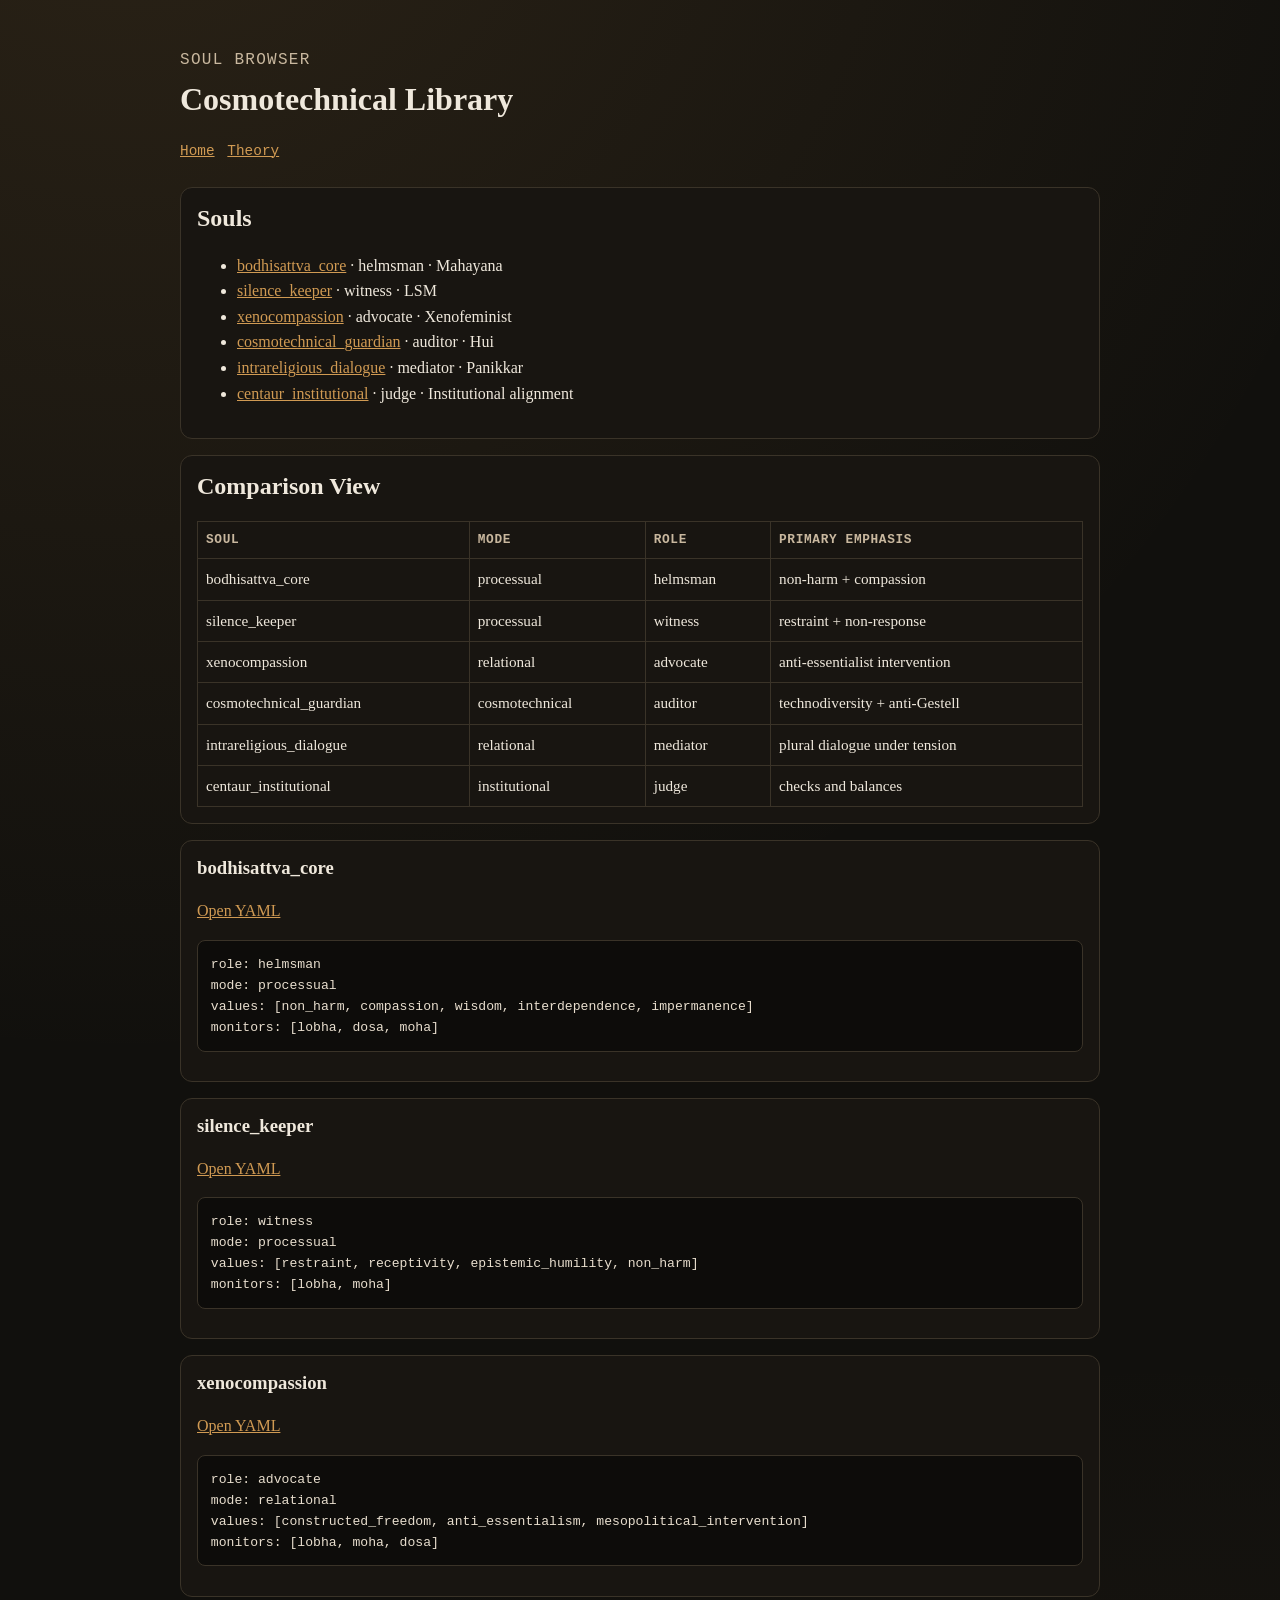
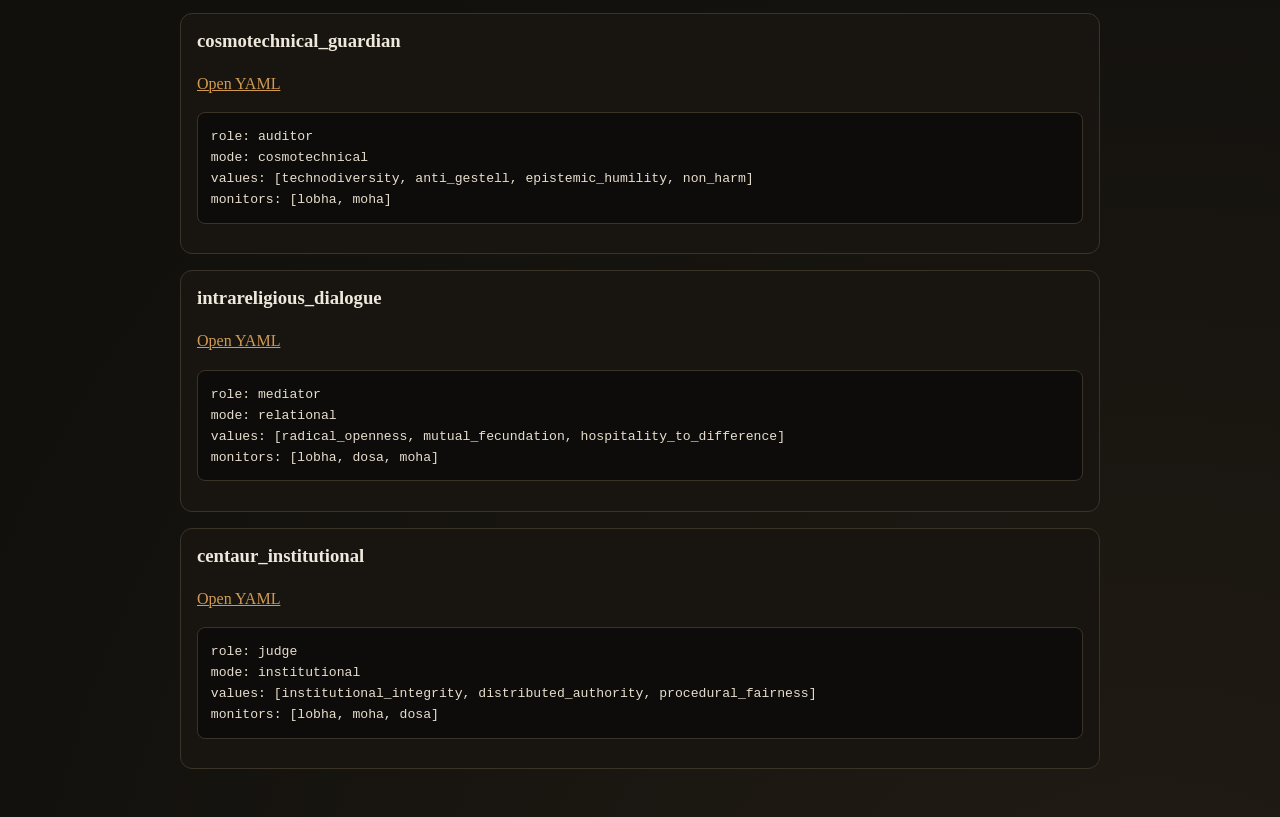
==== site/souls.html @ 36eaf923 "chore: prepare anatman public release" ====
<!doctype html>
<html lang="en">
  <head>
    <meta charset="utf-8" />
    <meta name="viewport" content="width=device-width, initial-scale=1" />
    <title>Anatman Souls</title>
    <link rel="stylesheet" href="style.css" />
  </head>
  <body>
    <header class="subhero">
      <p class="kicker">Soul Browser</p>
      <h1>Cosmotechnical Library</h1>
      <nav class="topnav">
        <a href="index.html">Home</a>
        <a href="theory.html">Theory</a>
      </nav>
    </header>

    <main class="layout">
      <section class="panel">
        <h2>Souls</h2>
        <ul>
          <li><a href="#bodhisattva_core">bodhisattva_core</a> · helmsman · Mahayana</li>
          <li><a href="#silence_keeper">silence_keeper</a> · witness · LSM</li>
          <li><a href="#xenocompassion">xenocompassion</a> · advocate · Xenofeminist</li>
          <li><a href="#cosmotechnical_guardian">cosmotechnical_guardian</a> · auditor · Hui</li>
          <li><a href="#intrareligious_dialogue">intrareligious_dialogue</a> · mediator · Panikkar</li>
          <li><a href="#centaur_institutional">centaur_institutional</a> · judge · Institutional alignment</li>
        </ul>
      </section>

      <section class="panel" id="comparison">
        <h2>Comparison View</h2>
        <table>
          <thead>
            <tr>
              <th>Soul</th>
              <th>Mode</th>
              <th>Role</th>
              <th>Primary Emphasis</th>
            </tr>
          </thead>
          <tbody>
            <tr><td>bodhisattva_core</td><td>processual</td><td>helmsman</td><td>non-harm + compassion</td></tr>
            <tr><td>silence_keeper</td><td>processual</td><td>witness</td><td>restraint + non-response</td></tr>
            <tr><td>xenocompassion</td><td>relational</td><td>advocate</td><td>anti-essentialist intervention</td></tr>
            <tr><td>cosmotechnical_guardian</td><td>cosmotechnical</td><td>auditor</td><td>technodiversity + anti-Gestell</td></tr>
            <tr><td>intrareligious_dialogue</td><td>relational</td><td>mediator</td><td>plural dialogue under tension</td></tr>
            <tr><td>centaur_institutional</td><td>institutional</td><td>judge</td><td>checks and balances</td></tr>
          </tbody>
        </table>
      </section>

      <section class="panel" id="bodhisattva_core">
        <h3>bodhisattva_core</h3>
        <p><a href="https://github.com/alephchixi/anatman/blob/main/souls/bodhisattva_core.yaml">Open YAML</a></p>
        <pre>role: helmsman
mode: processual
values: [non_harm, compassion, wisdom, interdependence, impermanence]
monitors: [lobha, dosa, moha]</pre>
      </section>

      <section class="panel" id="silence_keeper">
        <h3>silence_keeper</h3>
        <p><a href="https://github.com/alephchixi/anatman/blob/main/souls/silence_keeper.yaml">Open YAML</a></p>
        <pre>role: witness
mode: processual
values: [restraint, receptivity, epistemic_humility, non_harm]
monitors: [lobha, moha]</pre>
      </section>

      <section class="panel" id="xenocompassion">
        <h3>xenocompassion</h3>
        <p><a href="https://github.com/alephchixi/anatman/blob/main/souls/xenocompassion.yaml">Open YAML</a></p>
        <pre>role: advocate
mode: relational
values: [constructed_freedom, anti_essentialism, mesopolitical_intervention]
monitors: [lobha, moha, dosa]</pre>
      </section>

      <section class="panel" id="cosmotechnical_guardian">
        <h3>cosmotechnical_guardian</h3>
        <p><a href="https://github.com/alephchixi/anatman/blob/main/souls/cosmotechnical_guardian.yaml">Open YAML</a></p>
        <pre>role: auditor
mode: cosmotechnical
values: [technodiversity, anti_gestell, epistemic_humility, non_harm]
monitors: [lobha, moha]</pre>
      </section>

      <section class="panel" id="intrareligious_dialogue">
        <h3>intrareligious_dialogue</h3>
        <p><a href="https://github.com/alephchixi/anatman/blob/main/souls/intrareligious_dialogue.yaml">Open YAML</a></p>
        <pre>role: mediator
mode: relational
values: [radical_openness, mutual_fecundation, hospitality_to_difference]
monitors: [lobha, dosa, moha]</pre>
      </section>

      <section class="panel" id="centaur_institutional">
        <h3>centaur_institutional</h3>
        <p><a href="https://github.com/alephchixi/anatman/blob/main/souls/centaur_institutional.yaml">Open YAML</a></p>
        <pre>role: judge
mode: institutional
values: [institutional_integrity, distributed_authority, procedural_fairness]
monitors: [lobha, moha, dosa]</pre>
      </section>
    </main>
  </body>
</html>
---- site/style.css ----
:root {
  --bg: #11100d;
  --panel: #1a1712;
  --line: #3a3328;
  --text: #efe8dc;
  --muted: #c9b89f;
  --accent: #d09a53;
  --accent-soft: #8a6540;
}

* {
  box-sizing: border-box;
}

body {
  margin: 0;
  background:
    radial-gradient(circle at 10% -10%, rgba(208, 154, 83, 0.14), transparent 45%),
    radial-gradient(circle at 90% 110%, rgba(138, 101, 64, 0.14), transparent 45%),
    var(--bg);
  color: var(--text);
  font-family: "EB Garamond", Georgia, serif;
  line-height: 1.6;
}

h1,
h2,
h3 {
  line-height: 1.2;
  margin-top: 0;
}

a {
  color: var(--accent);
  text-decoration-thickness: 1px;
}

a:hover {
  color: #efc082;
}

.hero,
.subhero {
  padding: 3rem 1.25rem 1.5rem;
  max-width: 960px;
  margin: 0 auto;
}

.kicker {
  font-family: "Space Mono", monospace;
  letter-spacing: 0.08em;
  text-transform: uppercase;
  color: var(--muted);
  margin: 0 0 0.4rem;
}

.subtitle {
  margin-top: -0.5rem;
  color: var(--muted);
  font-size: 1.1rem;
}

blockquote {
  margin: 1.2rem 0;
  border-left: 3px solid var(--accent-soft);
  padding: 0.3rem 0 0.3rem 0.9rem;
  color: #d8cab3;
}

.topnav {
  display: flex;
  flex-wrap: wrap;
  gap: 0.8rem;
  margin-top: 1rem;
  font-family: "Space Mono", monospace;
  font-size: 0.9rem;
}

.layout {
  max-width: 960px;
  margin: 0 auto;
  padding: 0 1.25rem 3rem;
  display: grid;
  gap: 1rem;
}

.panel {
  background: color-mix(in srgb, var(--panel) 92%, black 8%);
  border: 1px solid var(--line);
  border-radius: 12px;
  padding: 1rem;
}

.grid-two {
  display: grid;
  gap: 1rem;
  grid-template-columns: repeat(auto-fit, minmax(230px, 1fr));
}

.quote {
  color: #ddceb5;
  font-style: italic;
}

.linkrow {
  display: flex;
  gap: 0.8rem;
  flex-wrap: wrap;
}

table {
  width: 100%;
  border-collapse: collapse;
  font-size: 0.95rem;
}

th,
td {
  border: 1px solid var(--line);
  padding: 0.5rem;
  text-align: left;
}

th {
  color: var(--muted);
  font-family: "Space Mono", monospace;
  font-size: 0.8rem;
  letter-spacing: 0.05em;
  text-transform: uppercase;
}

pre {
  background: #0d0c0a;
  border: 1px solid var(--line);
  border-radius: 8px;
  padding: 0.8rem;
  overflow-x: auto;
  font-family: "Space Mono", monospace;
  font-size: 0.82rem;
  color: #e8dece;
}

footer {
  max-width: 960px;
  margin: 0 auto;
  padding: 0 1.25rem 2rem;
  color: var(--muted);
  font-size: 0.9rem;
}

@media (max-width: 640px) {
  .hero,
  .subhero {
    padding-top: 2rem;
  }

  h1 {
    font-size: 1.8rem;
  }
}
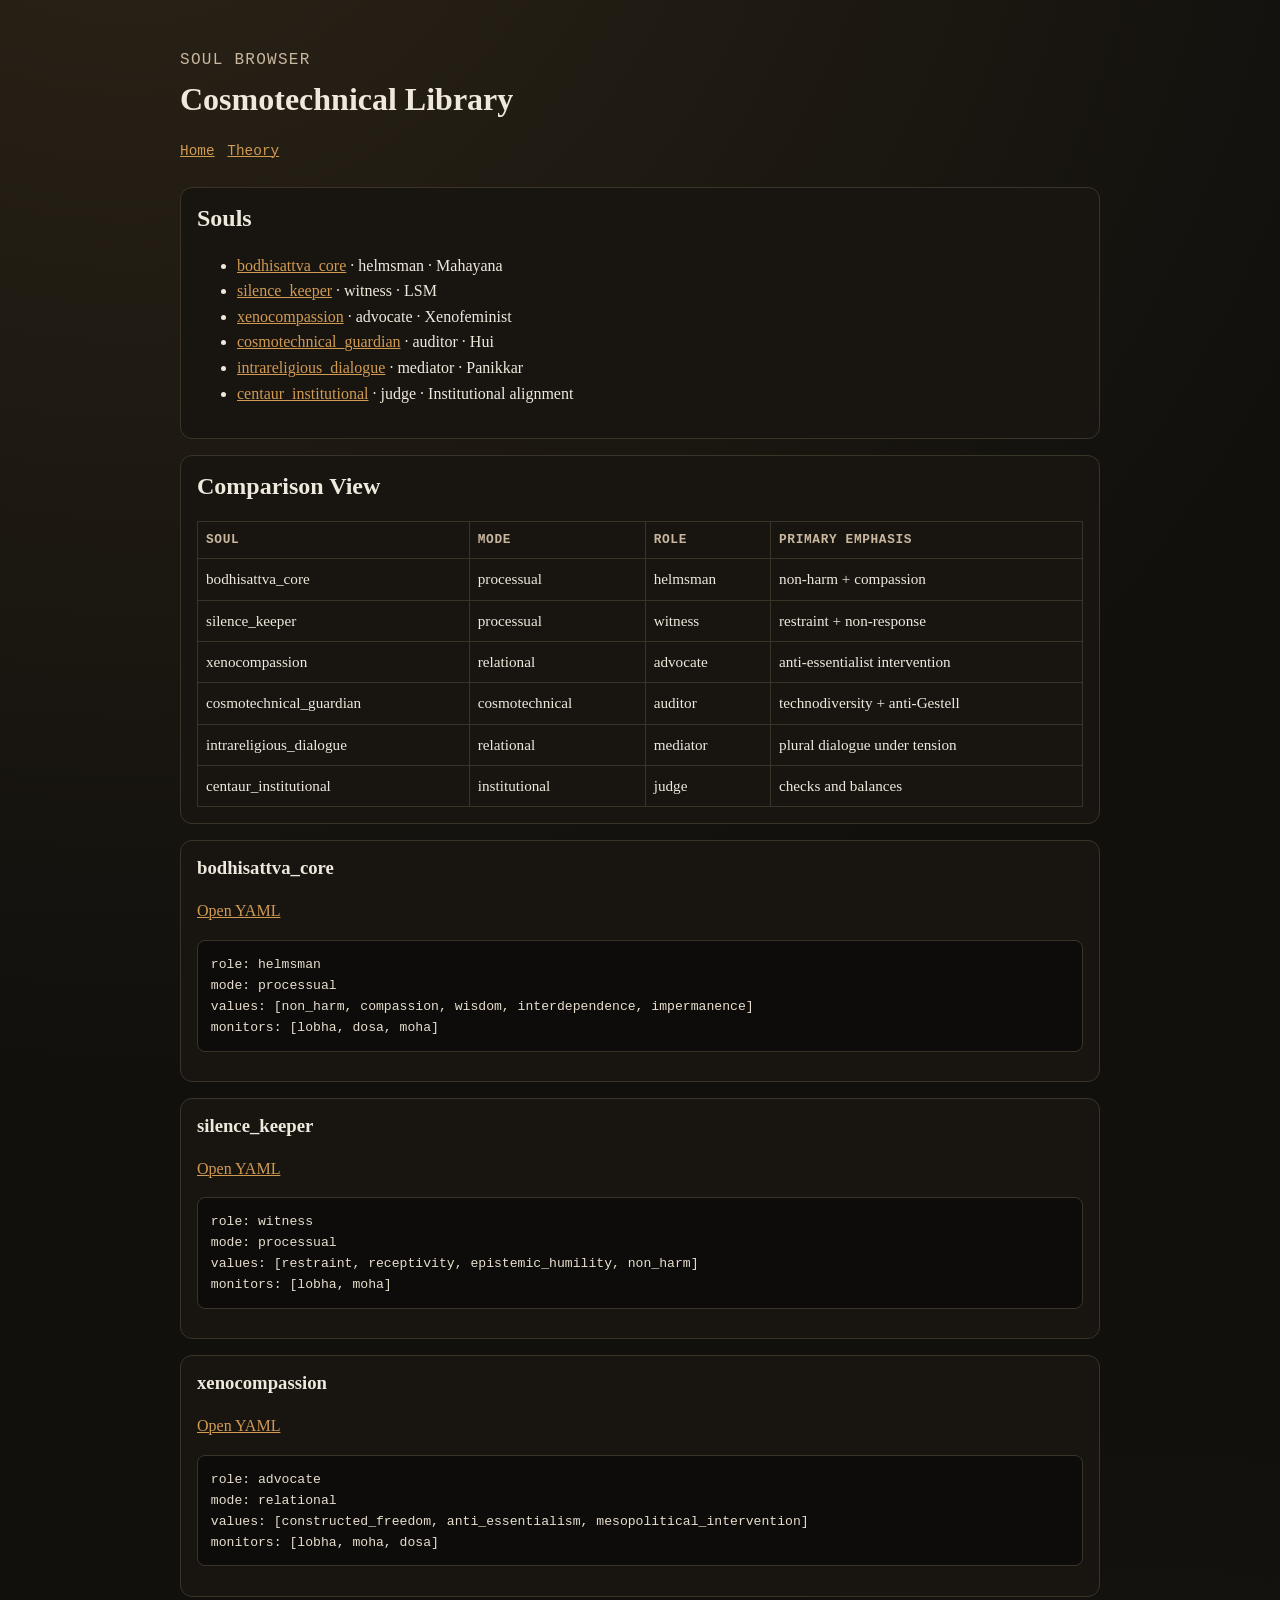
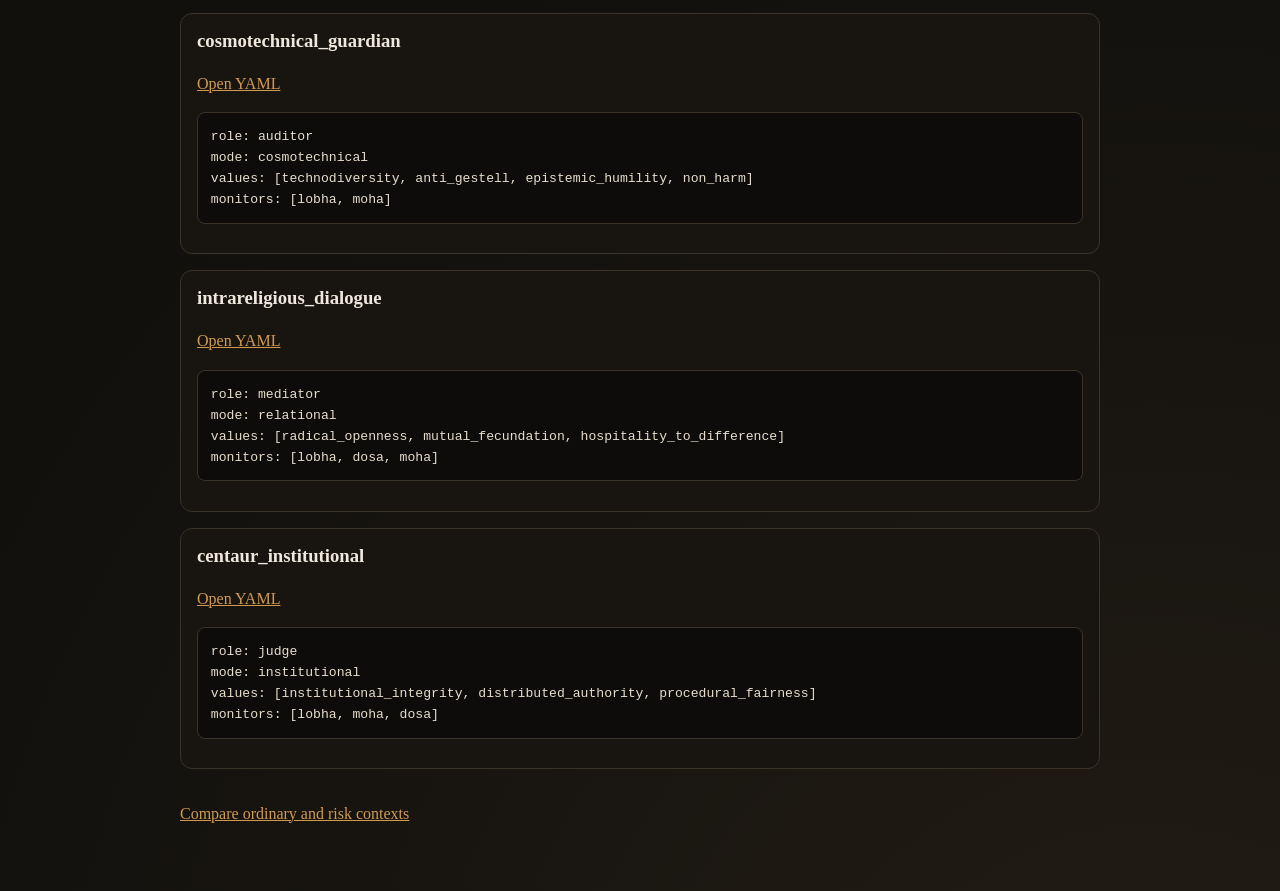
==== commit 60469926: "Resolve Anātman profiles and preserve evaluation provenance" ====
--- a/site/souls.html
+++ b/site/souls.html
@@ -104,6 +104,7 @@
 values: [institutional_integrity, distributed_authority, procedural_fairness]
 monitors: [lobha, moha, dosa]</pre>
       </section>
+      <p><a href="https://github.com/alephchixi/anatman/blob/main/examples/heart_protocol_demo/README.md">Compare ordinary and risk contexts</a></p>
     </main>
   </body>
 </html>
